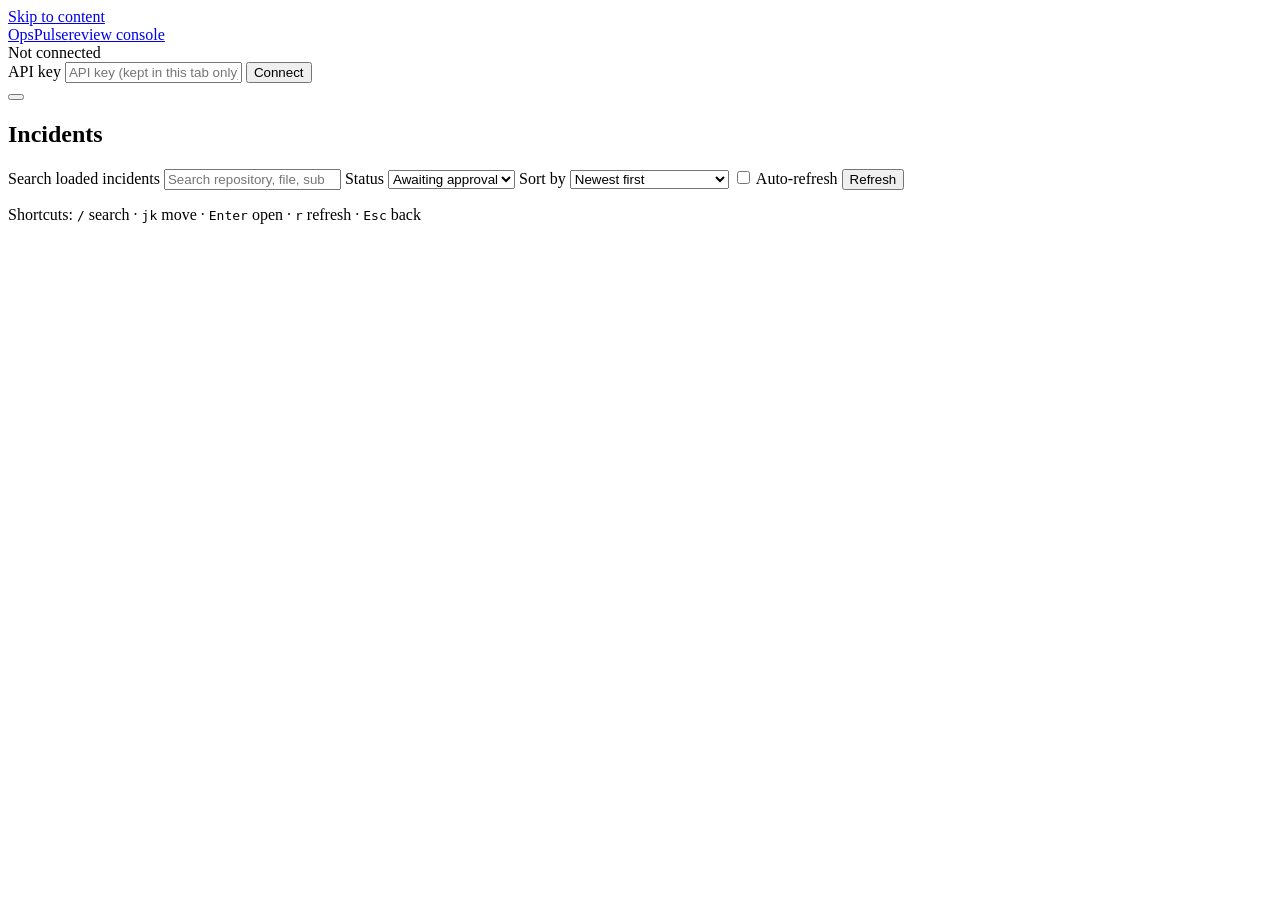
==== src/console/static/index.html @ 22657fc3 "Add evidence graph endpoint and console evidence trail Co-Authored-By: Claude Sonnet 5.5 <noreply@an" ====
<!doctype html>
<html lang="en">
<head>
  <meta charset="utf-8">
  <meta name="viewport" content="width=device-width, initial-scale=1">
  <meta name="color-scheme" content="light dark">
  <title>OpsPulse Console</title>
  <link rel="icon" type="image/svg+xml" href="/console/static/favicon.svg">
  <link rel="stylesheet" href="/console/static/styles.css">
  <script src="/console/static/util.js" defer></script>
  <script src="/console/static/app.js" defer></script>
</head>
<body>
  <a class="skip-link" href="#main">Skip to content</a>

  <header class="topbar">
    <a class="brand" href="#/" aria-label="OpsPulse, all incidents">
      <span class="logo" aria-hidden="true"></span>
      <span>OpsPulse</span><span class="muted brand-sub">review console</span>
    </a>
    <div class="topbar-right">
      <span id="conn" class="conn conn-off" role="status">Not connected</span>
      <form id="key-form" class="key-form" autocomplete="off">
        <label for="api-key" class="sr-only">API key</label>
        <input id="api-key" type="password" placeholder="API key (kept in this tab only)" required>
        <button type="submit" class="btn primary">Connect</button>
        <button type="button" id="forget-key" class="btn ghost" hidden>Forget key</button>
      </form>
      <button type="button" id="theme" class="btn ghost icon-btn" aria-label="Colour theme: automatic" title="Colour theme"></button>
    </div>
  </header>

  <p id="net-banner" class="banner bad net-banner" role="alert" hidden>You are offline. The console will reconnect automatically.</p>

  <main id="main" tabindex="-1">
    <section id="list-view" aria-labelledby="list-title">
      <div class="view-head">
        <div>
          <h1 id="list-title" tabindex="-1">Incidents</h1>
          <p id="list-summary" class="muted small"></p>
        </div>
        <div class="toolbar">
          <label class="field">
            <span class="sr-only">Search loaded incidents</span>
            <input id="search" type="search" placeholder="Search repository, file, submitter ( / )" autocomplete="off">
          </label>
          <label class="field">
            <span class="sr-only">Status</span>
            <select id="status-filter">
              <option value="awaiting_approval">Awaiting approval</option>
              <option value="">All statuses</option>
              <option value="needs_review">Needs review</option>
              <option value="analysis_ready">Analysis ready</option>
              <option value="pr_created">PR created</option>
              <option value="remediation_rejected">Rejected</option>
              <option value="failed">Failed</option>
              <option value="queued">Queued</option>
              <option value="processing">Processing</option>
            </select>
          </label>
          <label class="field sort-select">
            <span class="sr-only">Sort by</span>
            <select id="sort-select">
              <option value="created:desc">Newest first</option>
              <option value="created:asc">Oldest first</option>
              <option value="score:asc">Lowest gate score first</option>
              <option value="score:desc">Highest gate score first</option>
              <option value="attempts:desc">Most attempts first</option>
              <option value="repo:asc">Repository A-Z</option>
              <option value="status:asc">Status A-Z</option>
            </select>
          </label>
          <label class="check"><input id="auto-refresh" type="checkbox"> Auto-refresh</label>
          <button type="button" id="refresh" class="btn ghost" title="Refresh (r)">Refresh</button>
        </div>
      </div>

      <div class="message-row">
        <p id="list-message" class="message" role="status"></p>
        <button type="button" id="list-retry" class="btn tiny" hidden>Retry</button>
      </div>
      <div id="status-chips" class="status-chips" role="group" aria-label="Filter loaded incidents by status" hidden></div>

      <div id="list-card" class="card flush" hidden>
        <table id="incident-table" class="incidents">
          <thead>
            <tr>
              <th scope="col" aria-sort="none"><button type="button" class="th-sort" data-sort="status">Status<span class="sort-mark" aria-hidden="true"></span></button></th>
              <th scope="col" aria-sort="none"><button type="button" class="th-sort" data-sort="repo">Repository<span class="sort-mark" aria-hidden="true"></span></button></th>
              <th scope="col" aria-sort="none"><button type="button" class="th-sort" data-sort="score">Gate score<span class="sort-mark" aria-hidden="true"></span></button></th>
              <th scope="col" class="num" aria-sort="none"><button type="button" class="th-sort" data-sort="attempts">Attempts<span class="sort-mark" aria-hidden="true"></span></button></th>
              <th scope="col" aria-sort="none"><button type="button" class="th-sort" data-sort="created">Submitted<span class="sort-mark" aria-hidden="true"></span></button></th>
            </tr>
          </thead>
          <tbody></tbody>
        </table>
      </div>

      <div id="empty" class="empty" hidden>
        <p class="empty-title" id="empty-title">No incidents match this filter</p>
        <p class="muted" id="empty-text">Incidents appear here after an application, Sentry or Alertmanager reports a crash.</p>
      </div>

      <div class="list-foot">
        <button type="button" id="load-more" class="btn ghost" hidden>Load older</button>
        <p class="muted small keys">Shortcuts: <kbd>/</kbd> search · <kbd>j</kbd><kbd>k</kbd> move · <kbd>Enter</kbd> open · <kbd>r</kbd> refresh · <kbd>Esc</kbd> back</p>
      </div>
    </section>

    <section id="detail-view" aria-labelledby="d-title" hidden>
      <a href="#/" id="back" class="back">&larr; All incidents</a>

      <div class="detail-head">
        <div class="detail-title">
          <h1 id="d-title" tabindex="-1"></h1>
          <div class="detail-sub">
            <span id="d-status" class="badge"></span>
            <span id="d-severity" class="chip" hidden></span>
            <code id="d-id" class="mono id"></code>
            <button type="button" id="copy-id" class="btn ghost tiny">Copy id</button>
            <a id="d-pr" class="btn ghost tiny" href="#/" target="_blank" rel="noopener noreferrer" hidden>Open pull request</a>
          </div>
        </div>
      </div>

      <p id="d-reason" class="banner" hidden></p>
      <p id="a-message" class="message" role="status"></p>

      <dl class="facts card">
        <div><dt>Repository</dt><dd id="d-repo"></dd></div>
        <div><dt>Affected file</dt><dd id="d-file" class="mono"></dd></div>
        <div><dt>Category</dt><dd id="d-category"></dd></div>
        <div><dt>Gate score</dt><dd id="d-score" title="Deterministic rubric score, not a probability of being correct"></dd></div>
        <div><dt>Model confidence</dt><dd id="d-confidence" title="The model's own estimate. Uncalibrated."></dd></div>
        <div><dt>Submitted by</dt><dd id="d-submitter"></dd></div>
        <div><dt>LLM usage</dt><dd id="d-usage" title="Provider-reported tokens across all attempts"></dd></div>
        <div><dt>Versions</dt><dd id="d-versions" class="mono small"></dd></div>
      </dl>

      <article id="guide" class="card guide" hidden aria-labelledby="guide-title">
        <div class="section-head">
          <h2 id="guide-title">What to do now</h2>
          <span id="guide-state" class="badge"></span>
        </div>
        <p id="guide-headline" class="guide-headline"></p>
        <p id="guide-explanation" class="muted"></p>
        <ol id="guide-steps" class="guide-steps"></ol>
        <ul id="guide-facts" class="plain small muted"></ul>
        <p class="muted small">Derived from the stored record and the runbook, without a language model.
          It never claims a fix is correct.</p>
      </article>

      <article id="trail" class="card" hidden aria-labelledby="trail-title">
        <div class="section-head">
          <h2 id="trail-title">Evidence trail</h2>
          <span id="trail-summary" class="badge s-neutral"></span>
        </div>
        <ul id="trail-flags" class="plain small"></ul>
        <ol id="trail-items" class="guide-steps"></ol>
        <p class="muted small">Claim &rarr; evidence &rarr; patch, from the stored record. &ldquo;verified by
          gate&rdquo; means the gate matched the quote in code that is not stored here.</p>
      </article>

      <button type="button" id="retry" class="btn" hidden>Retry analysis</button>

      <div class="grid">
        <article class="card">
          <h2>Root cause <span class="muted">(model hypothesis)</span></h2>
          <p id="d-root" class="prose"></p>
          <div class="section-head">
            <h3>Evidence</h3>
            <div class="seg" role="group" aria-label="Filter evidence">
              <button type="button" class="seg-btn" data-kind="all" aria-pressed="true">All</button>
              <button type="button" class="seg-btn" data-kind="observed" aria-pressed="false">Observed</button>
              <button type="button" class="seg-btn" data-kind="unverified" aria-pressed="false">Inferred</button>
            </div>
          </div>
          <ul id="d-evidence" class="evidence"></ul>
          <h3>Uncertainties</h3>
          <ul id="d-uncertainties" class="plain"></ul>
          <h3>Suggested tests <span class="muted">(not run)</span></h3>
          <ul id="d-tests" class="plain"></ul>
        </article>

        <article class="card">
          <div class="section-head">
            <h2>Quality gate</h2>
            <span id="d-gate" class="badge"></span>
          </div>
          <ul id="d-checks" class="checks"></ul>
          <h3>Attempts</h3>
          <ol id="d-attempts" class="timeline"></ol>
        </article>
      </div>

      <article class="card">
        <div class="section-head">
          <h2>Proposed patch</h2>
          <div class="btn-row">
            <button type="button" id="copy-patch" class="btn ghost tiny" hidden>Copy</button>
            <button type="button" id="download-patch" class="btn ghost tiny" hidden>Download .patch</button>
          </div>
        </div>
        <div id="d-patch" class="diff" role="region" aria-label="Proposed patch" tabindex="0"></div>
      </article>

      <article id="ask" class="card ask" aria-labelledby="ask-title">
        <div class="section-head">
          <h2 id="ask-title">Ask about this incident</h2>
          <div class="btn-row">
            <span class="chip">grounded &middot; read-only</span>
            <button type="button" id="ask-clear" class="btn ghost tiny" hidden>Clear conversation</button>
          </div>
        </div>
        <p class="muted small">Common questions are answered instantly from the record without a model; others go to
          the model, which must cite the record, and its quotes are checked. Nothing here is executed or verified, and
          it can never approve or change anything. Follow-up questions use this page's conversation only.</p>
        <div id="ask-chips" class="chips"></div>
        <form id="ask-form" class="ask-form" autocomplete="off">
          <label for="ask-input" class="sr-only">Question</label>
          <input id="ask-input" type="text" minlength="3" maxlength="500" required
            placeholder="Ask about the evidence, the gate result or the patch">
          <button type="submit" id="ask-send" class="btn primary">Ask</button>
        </form>
        <ol id="ask-log" class="ask-log" aria-live="polite"></ol>
      </article>

      <details class="card reported">
        <summary>Reported error <span class="muted">(untrusted input, shown as plain text)</span></summary>
        <pre id="d-error" class="raw"></pre>
      </details>

      <article id="approval" class="card approval" hidden>
        <h2>Decision</h2>
        <p class="muted">Approving opens a <strong>draft pull request</strong> for human review. Nothing is merged. You cannot
          decide on incidents you submitted.</p>
        <p class="small">Patch SHA-256 <code id="a-sha" class="mono"></code></p>
        <label for="a-note" class="small">Note (optional)</label>
        <textarea id="a-note" maxlength="2000" rows="2"></textarea>
        <div class="actions">
          <button type="button" id="approve" class="btn primary">Approve and open draft PR</button>
          <button type="button" id="reject" class="btn danger">Reject</button>
        </div>
      </article>
    </section>
  </main>

  <dialog id="confirm" aria-labelledby="confirm-title">
    <form method="dialog">
      <h2 id="confirm-title">Open a draft pull request?</h2>
      <dl class="confirm-facts">
        <div><dt>Repository</dt><dd id="c-repo"></dd></div>
        <div><dt>File</dt><dd id="c-file" class="mono"></dd></div>
        <div><dt>Patch SHA-256</dt><dd id="c-sha" class="mono"></dd></div>
        <div><dt>Gate score</dt><dd id="c-score"></dd></div>
      </dl>
      <p class="muted small">The approval is bound to exactly this patch. A draft PR is opened; it is never merged
        automatically.</p>
      <div class="actions">
        <button value="cancel" class="btn ghost">Cancel</button>
        <button value="confirm" class="btn primary" id="confirm-ok">Open draft PR</button>
      </div>
    </form>
  </dialog>

  <div id="toasts" class="toasts" role="status" aria-live="polite"></div>
</body>
</html>
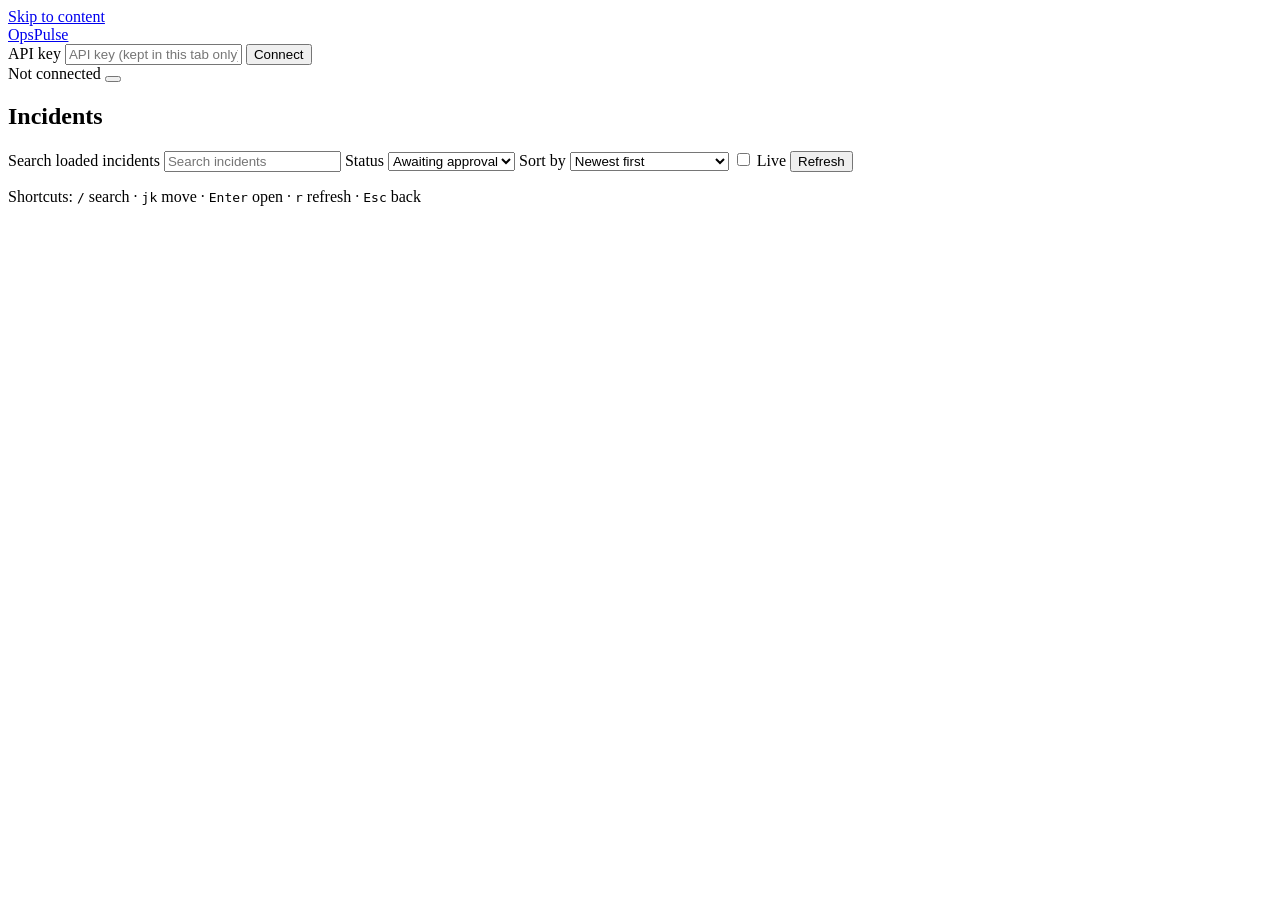
==== commit 1b9ca6fd: "Console redesign (calm layout, decision sidebar) and review history/audit endpoint; demo Dockerfile " ====
--- a/src/console/static/index.html
+++ b/src/console/static/index.html
@@ -16,16 +16,16 @@
   <header class="topbar">
     <a class="brand" href="#/" aria-label="OpsPulse, all incidents">
       <span class="logo" aria-hidden="true"></span>
-      <span>OpsPulse</span><span class="muted brand-sub">review console</span>
+      <span>OpsPulse</span>
     </a>
     <div class="topbar-right">
-      <span id="conn" class="conn conn-off" role="status">Not connected</span>
       <form id="key-form" class="key-form" autocomplete="off">
         <label for="api-key" class="sr-only">API key</label>
         <input id="api-key" type="password" placeholder="API key (kept in this tab only)" required>
         <button type="submit" class="btn primary">Connect</button>
-        <button type="button" id="forget-key" class="btn ghost" hidden>Forget key</button>
       </form>
+      <button type="button" id="forget-key" class="btn ghost small-btn" hidden>Forget key</button>
+      <span id="conn" class="conn conn-off" role="status">Not connected</span>
       <button type="button" id="theme" class="btn ghost icon-btn" aria-label="Colour theme: automatic" title="Colour theme"></button>
     </div>
   </header>
@@ -42,7 +42,7 @@
         <div class="toolbar">
           <label class="field">
             <span class="sr-only">Search loaded incidents</span>
-            <input id="search" type="search" placeholder="Search repository, file, submitter ( / )" autocomplete="off">
+            <input id="search" type="search" placeholder="Search incidents" autocomplete="off">
           </label>
           <label class="field">
             <span class="sr-only">Status</span>
@@ -70,7 +70,7 @@
               <option value="status:asc">Status A-Z</option>
             </select>
           </label>
-          <label class="check"><input id="auto-refresh" type="checkbox"> Auto-refresh</label>
+          <label class="check"><input id="auto-refresh" type="checkbox"> Live</label>
           <button type="button" id="refresh" class="btn ghost" title="Refresh (r)">Refresh</button>
         </div>
       </div>
@@ -111,137 +111,139 @@
       <a href="#/" id="back" class="back">&larr; All incidents</a>
 
       <div class="detail-head">
-        <div class="detail-title">
-          <h1 id="d-title" tabindex="-1"></h1>
-          <div class="detail-sub">
-            <span id="d-status" class="badge"></span>
-            <span id="d-severity" class="chip" hidden></span>
-            <code id="d-id" class="mono id"></code>
-            <button type="button" id="copy-id" class="btn ghost tiny">Copy id</button>
-            <a id="d-pr" class="btn ghost tiny" href="#/" target="_blank" rel="noopener noreferrer" hidden>Open pull request</a>
-          </div>
+        <h1 id="d-title" tabindex="-1"></h1>
+        <div class="detail-sub">
+          <span id="d-status" class="badge"></span>
+          <span id="d-severity" class="chip" hidden></span>
+          <code id="d-id" class="mono id"></code>
+          <button type="button" id="copy-id" class="btn ghost tiny">Copy id</button>
+          <a id="d-pr" class="btn ghost tiny" href="#/" target="_blank" rel="noopener noreferrer" hidden>Open pull request</a>
         </div>
       </div>
 
       <p id="d-reason" class="banner" hidden></p>
       <p id="a-message" class="message" role="status"></p>
 
-      <dl class="facts card">
-        <div><dt>Repository</dt><dd id="d-repo"></dd></div>
-        <div><dt>Affected file</dt><dd id="d-file" class="mono"></dd></div>
-        <div><dt>Category</dt><dd id="d-category"></dd></div>
-        <div><dt>Gate score</dt><dd id="d-score" title="Deterministic rubric score, not a probability of being correct"></dd></div>
-        <div><dt>Model confidence</dt><dd id="d-confidence" title="The model's own estimate. Uncalibrated."></dd></div>
-        <div><dt>Submitted by</dt><dd id="d-submitter"></dd></div>
-        <div><dt>LLM usage</dt><dd id="d-usage" title="Provider-reported tokens across all attempts"></dd></div>
-        <div><dt>Versions</dt><dd id="d-versions" class="mono small"></dd></div>
-      </dl>
-
-      <article id="guide" class="card guide" hidden aria-labelledby="guide-title">
-        <div class="section-head">
-          <h2 id="guide-title">What to do now</h2>
-          <span id="guide-state" class="badge"></span>
-        </div>
-        <p id="guide-headline" class="guide-headline"></p>
-        <p id="guide-explanation" class="muted"></p>
-        <ol id="guide-steps" class="guide-steps"></ol>
-        <ul id="guide-facts" class="plain small muted"></ul>
-        <p class="muted small">Derived from the stored record and the runbook, without a language model.
-          It never claims a fix is correct.</p>
-      </article>
-
-      <article id="trail" class="card" hidden aria-labelledby="trail-title">
-        <div class="section-head">
-          <h2 id="trail-title">Evidence trail</h2>
-          <span id="trail-summary" class="badge s-neutral"></span>
-        </div>
-        <ul id="trail-flags" class="plain small"></ul>
-        <ol id="trail-items" class="guide-steps"></ol>
-        <p class="muted small">Claim &rarr; evidence &rarr; patch, from the stored record. &ldquo;verified by
-          gate&rdquo; means the gate matched the quote in code that is not stored here.</p>
-      </article>
-
-      <button type="button" id="retry" class="btn" hidden>Retry analysis</button>
-
-      <div class="grid">
-        <article class="card">
-          <h2>Root cause <span class="muted">(model hypothesis)</span></h2>
-          <p id="d-root" class="prose"></p>
-          <div class="section-head">
-            <h3>Evidence</h3>
-            <div class="seg" role="group" aria-label="Filter evidence">
-              <button type="button" class="seg-btn" data-kind="all" aria-pressed="true">All</button>
-              <button type="button" class="seg-btn" data-kind="observed" aria-pressed="false">Observed</button>
-              <button type="button" class="seg-btn" data-kind="unverified" aria-pressed="false">Inferred</button>
-            </div>
-          </div>
-          <ul id="d-evidence" class="evidence"></ul>
-          <h3>Uncertainties</h3>
-          <ul id="d-uncertainties" class="plain"></ul>
-          <h3>Suggested tests <span class="muted">(not run)</span></h3>
-          <ul id="d-tests" class="plain"></ul>
-        </article>
-
-        <article class="card">
-          <div class="section-head">
-            <h2>Quality gate</h2>
-            <span id="d-gate" class="badge"></span>
-          </div>
-          <ul id="d-checks" class="checks"></ul>
-          <h3>Attempts</h3>
-          <ol id="d-attempts" class="timeline"></ol>
-        </article>
-      </div>
-
-      <article class="card">
-        <div class="section-head">
-          <h2>Proposed patch</h2>
-          <div class="btn-row">
-            <button type="button" id="copy-patch" class="btn ghost tiny" hidden>Copy</button>
-            <button type="button" id="download-patch" class="btn ghost tiny" hidden>Download .patch</button>
-          </div>
-        </div>
-        <div id="d-patch" class="diff" role="region" aria-label="Proposed patch" tabindex="0"></div>
-      </article>
-
-      <article id="ask" class="card ask" aria-labelledby="ask-title">
-        <div class="section-head">
-          <h2 id="ask-title">Ask about this incident</h2>
-          <div class="btn-row">
-            <span class="chip">grounded &middot; read-only</span>
-            <button type="button" id="ask-clear" class="btn ghost tiny" hidden>Clear conversation</button>
-          </div>
-        </div>
-        <p class="muted small">Common questions are answered instantly from the record without a model; others go to
-          the model, which must cite the record, and its quotes are checked. Nothing here is executed or verified, and
-          it can never approve or change anything. Follow-up questions use this page's conversation only.</p>
-        <div id="ask-chips" class="chips"></div>
-        <form id="ask-form" class="ask-form" autocomplete="off">
-          <label for="ask-input" class="sr-only">Question</label>
-          <input id="ask-input" type="text" minlength="3" maxlength="500" required
-            placeholder="Ask about the evidence, the gate result or the patch">
-          <button type="submit" id="ask-send" class="btn primary">Ask</button>
-        </form>
-        <ol id="ask-log" class="ask-log" aria-live="polite"></ol>
-      </article>
-
-      <details class="card reported">
-        <summary>Reported error <span class="muted">(untrusted input, shown as plain text)</span></summary>
-        <pre id="d-error" class="raw"></pre>
-      </details>
-
-      <article id="approval" class="card approval" hidden>
-        <h2>Decision</h2>
-        <p class="muted">Approving opens a <strong>draft pull request</strong> for human review. Nothing is merged. You cannot
-          decide on incidents you submitted.</p>
-        <p class="small">Patch SHA-256 <code id="a-sha" class="mono"></code></p>
-        <label for="a-note" class="small">Note (optional)</label>
-        <textarea id="a-note" maxlength="2000" rows="2"></textarea>
-        <div class="actions">
-          <button type="button" id="approve" class="btn primary">Approve and open draft PR</button>
-          <button type="button" id="reject" class="btn danger">Reject</button>
-        </div>
-      </article>
+      <div class="detail-layout">
+        <div class="col-main">
+          <article id="guide" class="card guide" hidden aria-labelledby="guide-title">
+            <div class="section-head">
+              <h2 id="guide-title">What to do now</h2>
+              <span id="guide-state" class="badge"></span>
+            </div>
+            <p id="guide-headline" class="guide-headline"></p>
+            <p id="guide-explanation" class="muted"></p>
+            <ol id="guide-steps" class="guide-steps"></ol>
+            <ul id="guide-facts" class="plain small muted"></ul>
+          </article>
+
+          <button type="button" id="retry" class="btn" hidden>Retry analysis</button>
+
+          <article class="card">
+            <h2>Root cause <span class="muted">model hypothesis</span></h2>
+            <p id="d-root" class="prose"></p>
+            <div class="section-head">
+              <h3>Evidence</h3>
+              <div class="seg" role="group" aria-label="Filter evidence">
+                <button type="button" class="seg-btn" data-kind="all" aria-pressed="true">All</button>
+                <button type="button" class="seg-btn" data-kind="observed" aria-pressed="false">Observed</button>
+                <button type="button" class="seg-btn" data-kind="unverified" aria-pressed="false">Inferred</button>
+              </div>
+            </div>
+            <ul id="d-evidence" class="evidence"></ul>
+            <h3>Uncertainties</h3>
+            <ul id="d-uncertainties" class="plain"></ul>
+            <h3>Suggested tests <span class="muted">not run</span></h3>
+            <ul id="d-tests" class="plain"></ul>
+          </article>
+
+          <article class="card">
+            <div class="section-head">
+              <h2>Proposed patch</h2>
+              <div class="btn-row">
+                <button type="button" id="copy-patch" class="btn ghost tiny" hidden>Copy</button>
+                <button type="button" id="download-patch" class="btn ghost tiny" hidden>Download .patch</button>
+              </div>
+            </div>
+            <div id="d-patch" class="diff" role="region" aria-label="Proposed patch" tabindex="0"></div>
+          </article>
+
+          <article id="trail" class="card" hidden aria-labelledby="trail-title">
+            <div class="section-head">
+              <h2 id="trail-title">Evidence trail</h2>
+              <span id="trail-summary" class="badge s-neutral"></span>
+            </div>
+            <ul id="trail-flags" class="plain small"></ul>
+            <ol id="trail-items" class="guide-steps"></ol>
+            <p class="muted small">&ldquo;Verified by gate&rdquo; means the gate matched the quote in code that is not
+              stored here.</p>
+          </article>
+
+          <details class="card gate">
+            <summary><h2>Quality gate</h2><span id="d-gate" class="badge"></span></summary>
+            <ul id="d-checks" class="checks"></ul>
+            <h3>Attempts</h3>
+            <ol id="d-attempts" class="timeline"></ol>
+          </details>
+
+          <article id="ask" class="card ask" aria-labelledby="ask-title">
+            <div class="section-head">
+              <h2 id="ask-title">Ask about this incident</h2>
+              <div class="btn-row">
+                <span class="chip">grounded &middot; read-only</span>
+                <button type="button" id="ask-clear" class="btn ghost tiny" hidden>Clear</button>
+              </div>
+            </div>
+            <p class="muted small">Common questions are answered instantly from the record; others go to the model,
+              which must cite the record. It can never approve or change anything.</p>
+            <div id="ask-chips" class="chips"></div>
+            <form id="ask-form" class="ask-form" autocomplete="off">
+              <label for="ask-input" class="sr-only">Question</label>
+              <input id="ask-input" type="text" minlength="3" maxlength="500" required
+                placeholder="Ask about the evidence, the gate result or the patch">
+              <button type="submit" id="ask-send" class="btn primary">Ask</button>
+            </form>
+            <ol id="ask-log" class="ask-log" aria-live="polite"></ol>
+          </article>
+        </div>
+
+        <aside class="col-side" aria-label="Decision and details">
+          <article id="approval" class="card approval" hidden>
+            <h2>Decision</h2>
+            <p class="muted small">Approving opens a <strong>draft pull request</strong> on a separate branch. Nothing is
+              merged. You cannot decide on incidents you submitted.</p>
+            <p class="small">Patch SHA-256 <code id="a-sha" class="mono"></code></p>
+            <label for="a-note" class="small">Note (optional)</label>
+            <textarea id="a-note" maxlength="2000" rows="2"></textarea>
+            <div class="actions">
+              <button type="button" id="approve" class="btn primary">Approve and open draft PR</button>
+              <button type="button" id="reject" class="btn danger-ghost">Reject</button>
+            </div>
+          </article>
+
+          <dl class="facts card">
+            <div><dt>Repository</dt><dd id="d-repo"></dd></div>
+            <div><dt>Affected file</dt><dd id="d-file" class="mono"></dd></div>
+            <div><dt>Category</dt><dd id="d-category"></dd></div>
+            <div><dt>Gate score</dt><dd id="d-score" title="Deterministic rubric score, not a probability of being correct"></dd></div>
+            <div><dt>Model confidence</dt><dd id="d-confidence" title="The model's own estimate. Uncalibrated."></dd></div>
+            <div><dt>Submitted by</dt><dd id="d-submitter"></dd></div>
+            <div><dt>LLM usage</dt><dd id="d-usage" title="Provider-reported tokens across all attempts"></dd></div>
+            <div><dt>Versions</dt><dd id="d-versions" class="mono small"></dd></div>
+          </dl>
+
+          <article id="audit" class="card" hidden aria-labelledby="audit-title">
+            <h2 id="audit-title">Review history</h2>
+            <ol id="audit-list" class="timeline"></ol>
+            <p class="muted small">Merging is never done by this service.</p>
+          </article>
+
+          <details class="card reported">
+            <summary>Reported error <span class="muted">untrusted, plain text</span></summary>
+            <pre id="d-error" class="raw"></pre>
+          </details>
+        </aside>
+      </div>
     </section>
   </main>
 
